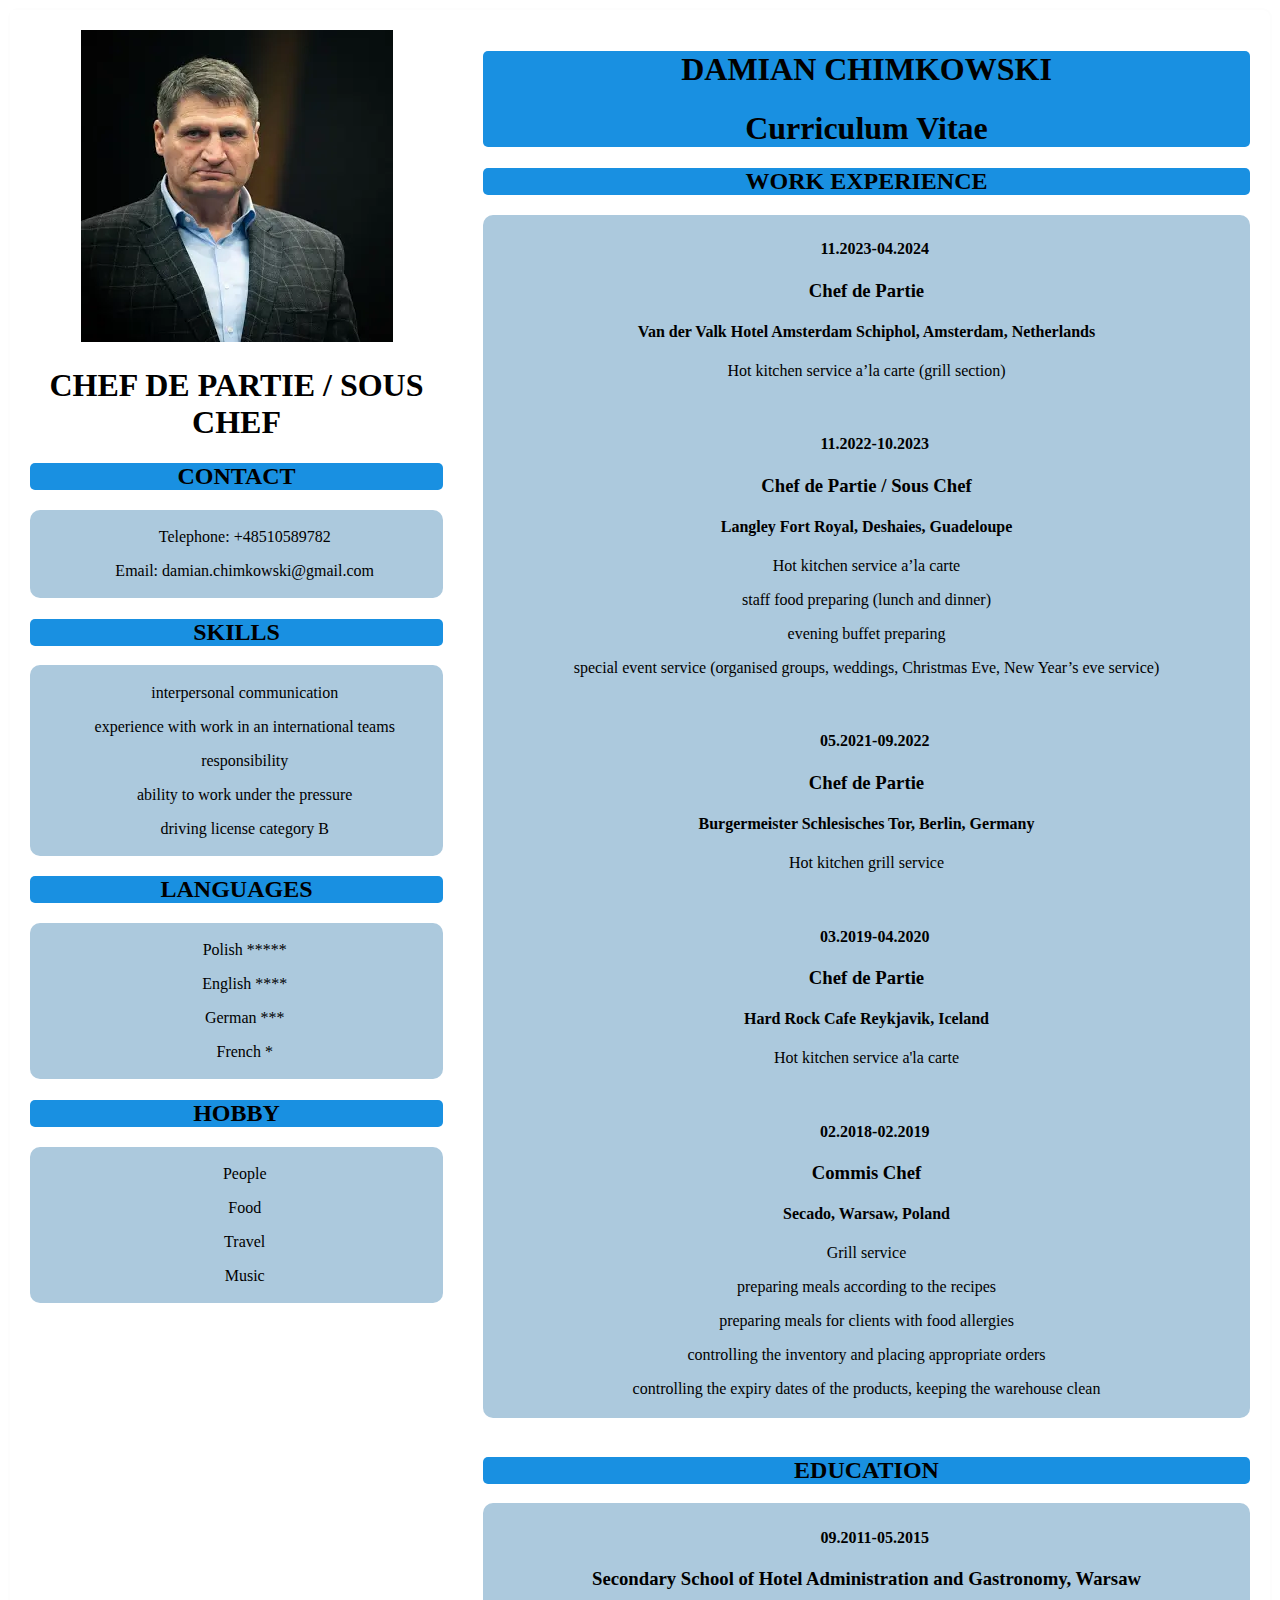
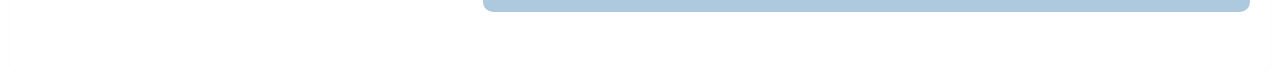
==== index.html @ 7f510ca6 "CV do sprawdzenia" ====
<!DOCTYPE html>
<html lang="en">
    <head>
        <meta charset="UTF-8">
        <title>CurriculumVitae</title>
        <link rel="stylesheet" href="style.css"/>
    </head>
    <body>
        <div class="wrapper">
         <aside class="aside">
             <img class="photo" src="[data-uri]" alt="photo">

             <header class="profile">
                <div class="header1">
                    <h1>CHEF DE PARTIE / SOUS CHEF</h1>
                </div>
             </header>
             <section class="section">
               <div class="header3">
                   <h2>CONTACT</h2>
               </div>
               <div class="paragraph">
                   <p> Telephone: +48510589782</p>
                   <p> Email: damian.chimkowski@gmail.com</p>
                </div>
               <div class="header3">
                   <h2>SKILLS</h2>
               </div>
               <div class="paragraph">
                   <p> interpersonal communication</p>
                   <p> experience with work in an international teams</p>
                   <p> responsibility</p>
                   <p> ability to work under the pressure</p>
                   <p> driving license category B</p>
               </div>
             </section>
             <section class="section">
                 <div class="header3">
                     <h2>LANGUAGES</h2>
                 </div>
                 <div class="paragraph">
                   <p> Polish *****<p>
                   <p> English ****</p>
                   <p> German ***</p>
                   <p> French *</p>
                 </div>
             </section>
             <section class="section">
                 <div class="header3">
                     <h2>HOBBY</h2>
                 </div>
                 <div class="paragraph">
                     <p> People</p>
                     <p> Food</p>
                     <p> Travel</p>
                     <p> Music</p>
                 </div>
             </section>
            </aside>
         <main class="content">
             <article class="post">
                 <header class="header3">
                     <h1>DAMIAN CHIMKOWSKI</h1>
                     <h1>Curriculum Vitae</h1>
                 </header>
                 <header class="header3">
                     <h2>WORK EXPERIENCE</h2>
                 </header>
                 <div class="paragraph">
                     <h4><p> 11.2023-04.2024</p></h4>
                     <h3><p> Chef de Partie</p></h3>
                     <h4><p> Van der Valk Hotel Amsterdam Schiphol, Amsterdam, Netherlands</p></h4>
                     <p>Hot kitchen service a’la carte (grill section)</p>
                     <br>
                     <h4><p> 11.2022-10.2023</p></h4>
                     <h3><p>Chef de Partie / Sous Chef</p></h3>
                     <h4><p>Langley Fort Royal, Deshaies, Guadeloupe</p></h4>
                     <p>Hot kitchen service a’la carte<p>
                     <p>staff food preparing (lunch and dinner)</p>
                     <p>evening buffet preparing</p>
                     <p>special event service (organised groups, weddings, Christmas
                         Eve, New Year’s eve service)</p>
                     <br>
                     <h4><p> 05.2021-09.2022</p></h4>
                     <h3><p> Chef de Partie</p></h3>
                     <h4><p>Burgermeister Schlesisches Tor, Berlin, Germany</p></h4>
                     <p> Hot kitchen grill service</p>
                     <br>
                     <h4><p> 03.2019-04.2020</p></h4>
                     <h3><p>Chef de Partie</p></h3>
                     <h4><p>Hard Rock Cafe Reykjavik, Iceland</p></h4>
                     <p>Hot kitchen service a'la carte</p>
                     <br>
                     <h4><p> 02.2018-02.2019</p></h4>
                     <h3><p>Commis Chef</p></h3>
                     <h4><p>Secado, Warsaw, Poland</p></h4>
                     <p>Grill service<p>
                     <p>preparing meals according to the recipes<p>
                     <p>preparing meals for clients with food allergies</p>
                     <p>controlling the inventory and placing appropriate
                         orders</p>
                     <p>controlling the expiry dates of the products,
                         keeping the warehouse clean</p>
                     </div>
                     <header class="header3">
                         <h2>EDUCATION</h2>
                     </header>
                 <div class="paragraph">
                     <h4><p> 09.2011-05.2015</p></h4>
                     <h3><p>Secondary School of Hotel
                         Administration and Gastronomy, Warsaw</p></h3>
                 </div>




             </article>
         </main>
     </div>
    </body>
</html>
---- style.css ----
.body {
    width: 640px;
    height: 380px;
    border: 2px solid rgb(253, 253, 253);
    background-color: white;

}
.img {
    position: flex;
    border: 2px solid rgba(206, 13, 13, 0.979);
    border-radius: 4px;
}

.wrapper {
    background-color: #ffffff;
    display: flex;
    border: 2px solid rgb(253, 253, 253);
    border-radius: 10px 10px 10px 1dvh;
}

.top-header {
    margin: auto;
    width: 75%;
    border: 3px solid green;
    padding: 10px;
}

.header1 {
    text-align: center;
}

.header3 {
    background: #1990e1;
    border-radius: 5px;
    text-align: center;
}

.aside {
    width: 35%;
    background: #ffffff;
    padding: 20px;
    text-align: center;
}

.content {
    width: 65%;
    padding: 20px;
}

.paragraph {
    font-size: 1em;
    background: #acc9dd;
    border-radius: 10px;
    padding: 0.5%;
    margin: 1% 0;
    margin-bottom: 5%;
    text-align: center;
}
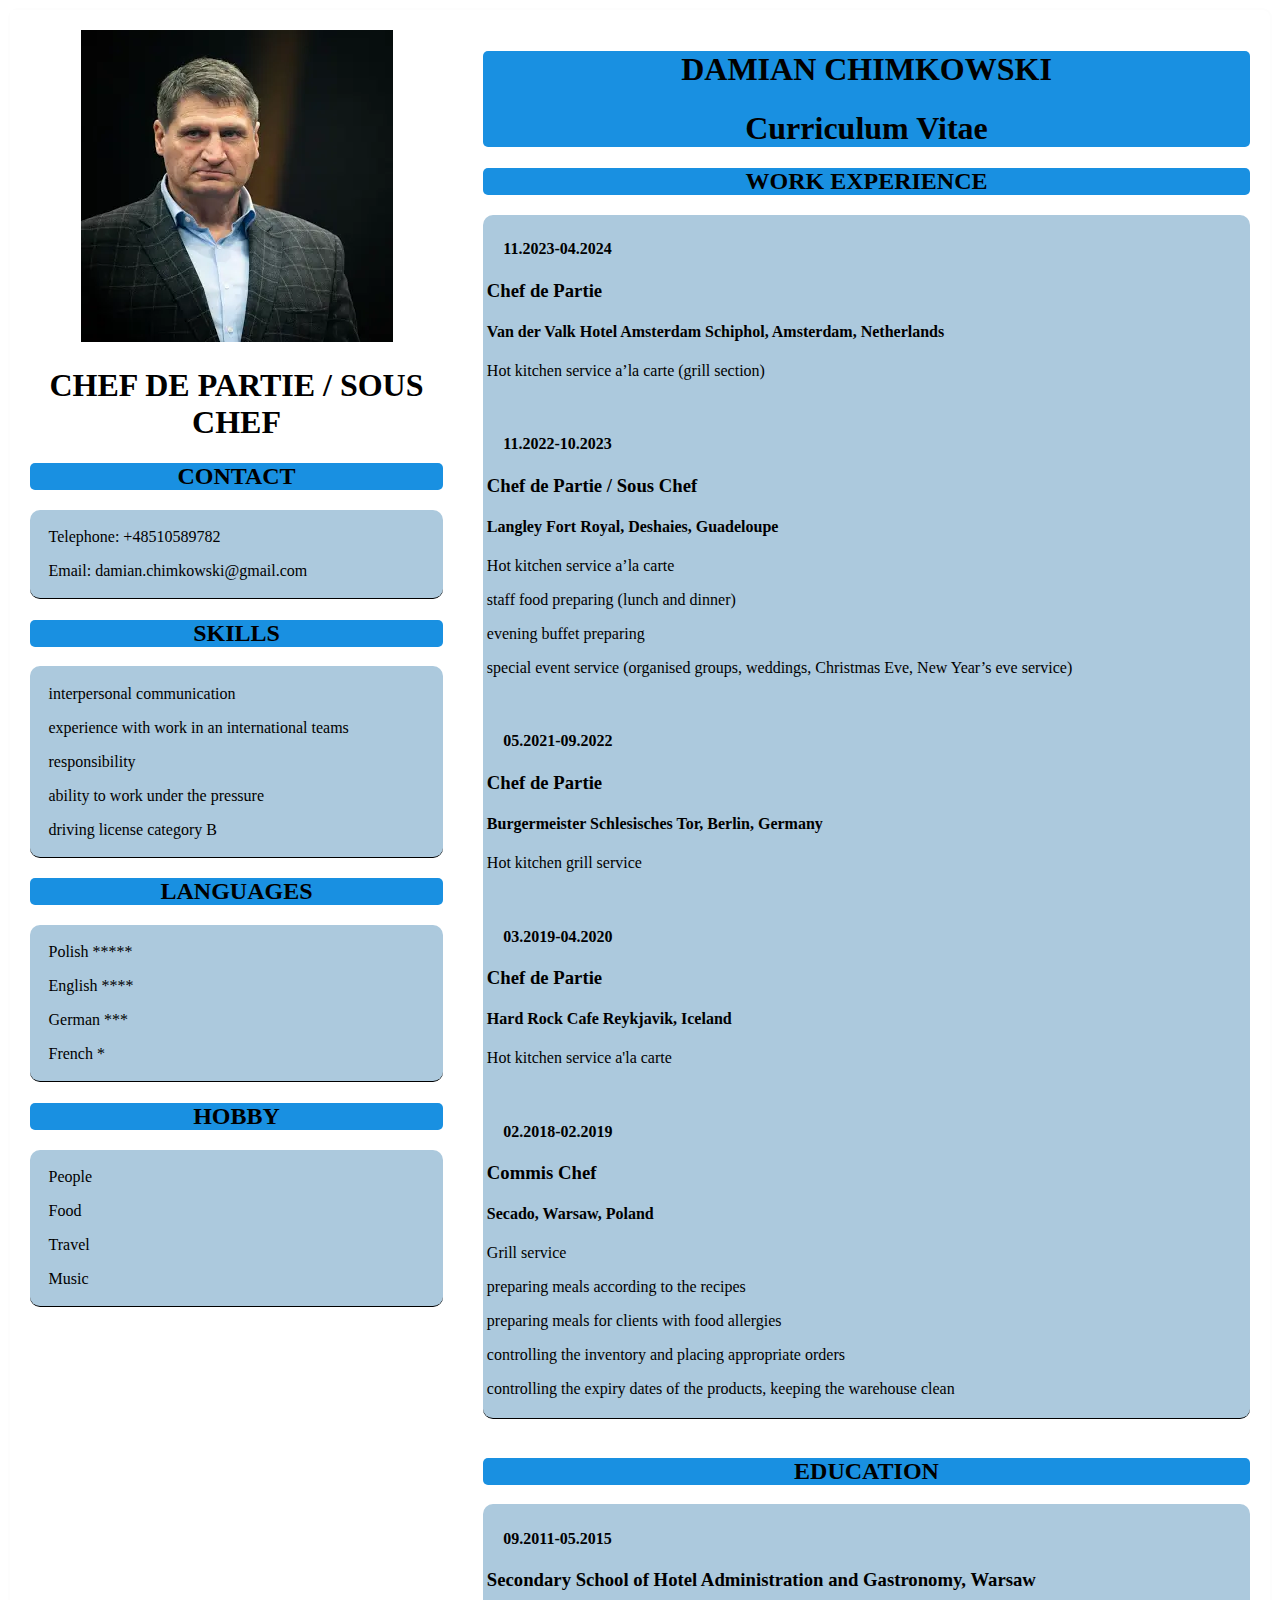
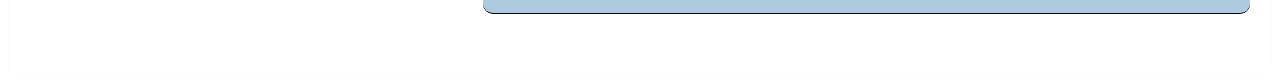
==== commit 1994509f: "Add files via upload" ====
--- a/index.html
+++ b/index.html
@@ -78,8 +78,7 @@
                      <p>Hot kitchen service a’la carte<p>
                      <p>staff food preparing (lunch and dinner)</p>
                      <p>evening buffet preparing</p>
-                     <p>special event service (organised groups, weddings, Christmas
-                         Eve, New Year’s eve service)</p>
+                     <p>special event service (organised groups, weddings, Christmas Eve, New Year’s eve service)</p>
                      <br>
                      <h4><p> 05.2021-09.2022</p></h4>
                      <h3><p> Chef de Partie</p></h3>
@@ -110,10 +109,6 @@
                      <h3><p>Secondary School of Hotel
                          Administration and Gastronomy, Warsaw</p></h3>
                  </div>
-
-
-
-
              </article>
          </main>
      </div>
--- a/style.css
+++ b/style.css
@@ -5,8 +5,9 @@
     background-color: white;
 
 }
+
 .img {
-    position: flex;
+    display: flex;
     border: 2px solid rgba(206, 13, 13, 0.979);
     border-radius: 4px;
 }
@@ -40,6 +41,7 @@
     background: #ffffff;
     padding: 20px;
     text-align: center;
+    list-style-type: disc;
 }
 
 .content {
@@ -54,6 +56,14 @@
     padding: 0.5%;
     margin: 1% 0;
     margin-bottom: 5%;
+    text-align: left;
+    list-type-style: disc;
+    border-bottom: 1px solid black;
+< span style = "text decoration: underline;" >
+}
+
+
+
+.content {
     text-align: center;
 }
-
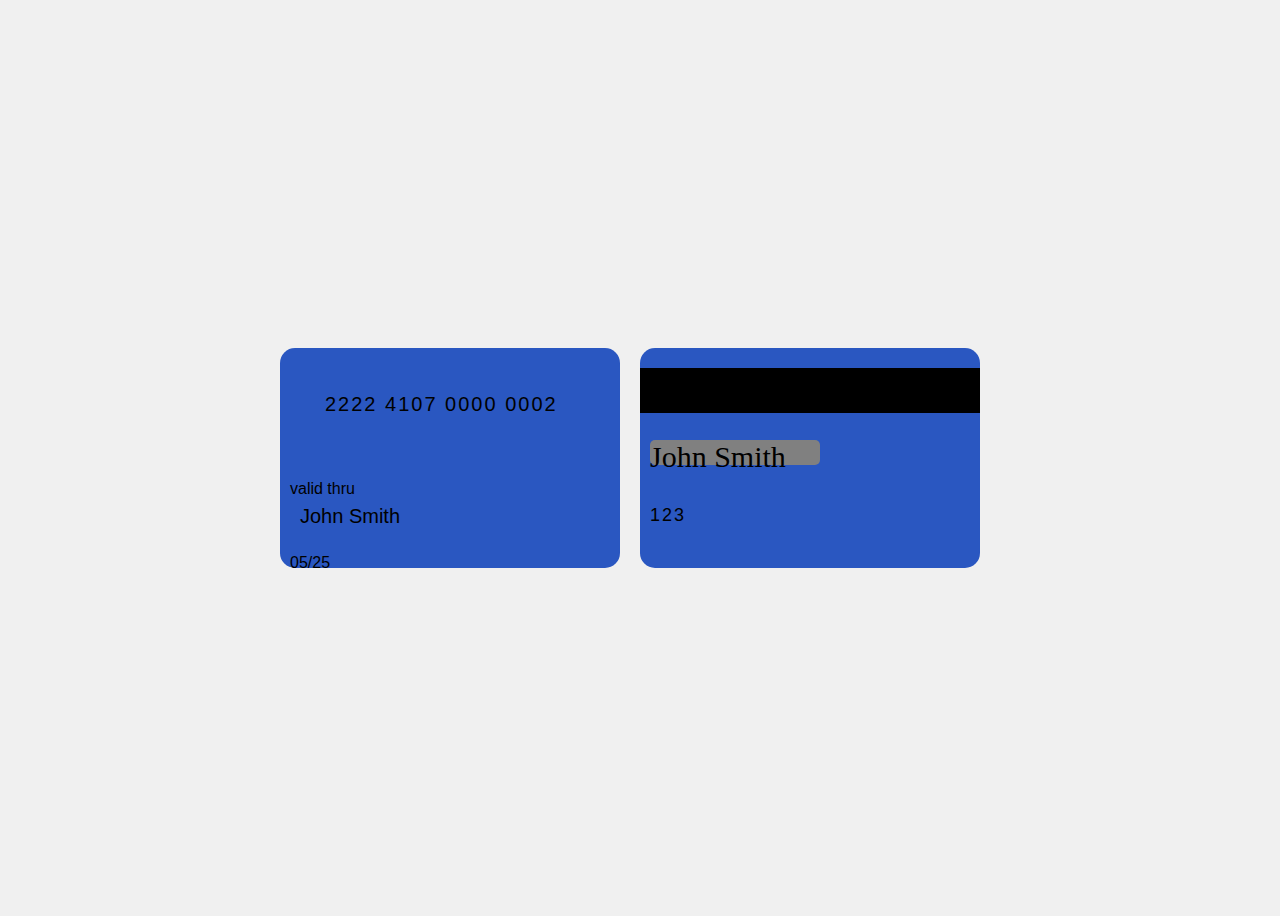
==== commit bd52530a: "karta kredytowa" ====
--- a/index.html
+++ b/index.html
@@ -1,116 +1,29 @@
 <!DOCTYPE html>
 <html lang="en">
-    <head>
-        <meta charset="UTF-8">
-        <title>CurriculumVitae</title>
-        <link rel="stylesheet" href="style.css"/>
-    </head>
-    <body>
-        <div class="wrapper">
-         <aside class="aside">
-             <img class="photo" src="[data-uri]" alt="photo">
+<head>
+    <meta charset="utf-8">
+    <title>Credit Card</title>
+    <link rel="stylesheet" href="styles.css">
+</head>
+<body>
+<div class="credit-card credit-card-front">
+    <div class="number">
+        2222 4107 0000 0002
+    </div>
+    <div class="information-wrapper">
+        <p>
+            valid thru
+        </p>
+        <p>05/25</p>
+    </div>
+    <p class="name">John Smith</p>
+</div>
 
-             <header class="profile">
-                <div class="header1">
-                    <h1>CHEF DE PARTIE / SOUS CHEF</h1>
-                </div>
-             </header>
-             <section class="section">
-               <div class="header3">
-                   <h2>CONTACT</h2>
-               </div>
-               <div class="paragraph">
-                   <p> Telephone: +48510589782</p>
-                   <p> Email: damian.chimkowski@gmail.com</p>
-                </div>
-               <div class="header3">
-                   <h2>SKILLS</h2>
-               </div>
-               <div class="paragraph">
-                   <p> interpersonal communication</p>
-                   <p> experience with work in an international teams</p>
-                   <p> responsibility</p>
-                   <p> ability to work under the pressure</p>
-                   <p> driving license category B</p>
-               </div>
-             </section>
-             <section class="section">
-                 <div class="header3">
-                     <h2>LANGUAGES</h2>
-                 </div>
-                 <div class="paragraph">
-                   <p> Polish *****<p>
-                   <p> English ****</p>
-                   <p> German ***</p>
-                   <p> French *</p>
-                 </div>
-             </section>
-             <section class="section">
-                 <div class="header3">
-                     <h2>HOBBY</h2>
-                 </div>
-                 <div class="paragraph">
-                     <p> People</p>
-                     <p> Food</p>
-                     <p> Travel</p>
-                     <p> Music</p>
-                 </div>
-             </section>
-            </aside>
-         <main class="content">
-             <article class="post">
-                 <header class="header3">
-                     <h1>DAMIAN CHIMKOWSKI</h1>
-                     <h1>Curriculum Vitae</h1>
-                 </header>
-                 <header class="header3">
-                     <h2>WORK EXPERIENCE</h2>
-                 </header>
-                 <div class="paragraph">
-                     <h4><p> 11.2023-04.2024</p></h4>
-                     <h3><p> Chef de Partie</p></h3>
-                     <h4><p> Van der Valk Hotel Amsterdam Schiphol, Amsterdam, Netherlands</p></h4>
-                     <p>Hot kitchen service a’la carte (grill section)</p>
-                     <br>
-                     <h4><p> 11.2022-10.2023</p></h4>
-                     <h3><p>Chef de Partie / Sous Chef</p></h3>
-                     <h4><p>Langley Fort Royal, Deshaies, Guadeloupe</p></h4>
-                     <p>Hot kitchen service a’la carte<p>
-                     <p>staff food preparing (lunch and dinner)</p>
-                     <p>evening buffet preparing</p>
-                     <p>special event service (organised groups, weddings, Christmas Eve, New Year’s eve service)</p>
-                     <br>
-                     <h4><p> 05.2021-09.2022</p></h4>
-                     <h3><p> Chef de Partie</p></h3>
-                     <h4><p>Burgermeister Schlesisches Tor, Berlin, Germany</p></h4>
-                     <p> Hot kitchen grill service</p>
-                     <br>
-                     <h4><p> 03.2019-04.2020</p></h4>
-                     <h3><p>Chef de Partie</p></h3>
-                     <h4><p>Hard Rock Cafe Reykjavik, Iceland</p></h4>
-                     <p>Hot kitchen service a'la carte</p>
-                     <br>
-                     <h4><p> 02.2018-02.2019</p></h4>
-                     <h3><p>Commis Chef</p></h3>
-                     <h4><p>Secado, Warsaw, Poland</p></h4>
-                     <p>Grill service<p>
-                     <p>preparing meals according to the recipes<p>
-                     <p>preparing meals for clients with food allergies</p>
-                     <p>controlling the inventory and placing appropriate
-                         orders</p>
-                     <p>controlling the expiry dates of the products,
-                         keeping the warehouse clean</p>
-                     </div>
-                     <header class="header3">
-                         <h2>EDUCATION</h2>
-                     </header>
-                 <div class="paragraph">
-                     <h4><p> 09.2011-05.2015</p></h4>
-                     <h3><p>Secondary School of Hotel
-                         Administration and Gastronomy, Warsaw</p></h3>
-                 </div>
-             </article>
-         </main>
-     </div>
-    </body>
-</html>+<div class="credit-card credit-card-back">
+    <div class="magnetic-strip"></div>
+    <div class="information-wrapper">
+        <p class="name">John Smith</p>
+        <p class="number">123</p>
+    </div>
+</div>
+</body>--- a/styles.css
+++ b/styles.css
@@ -0,0 +1,116 @@
+body {
+    display: flex;
+    justify-content: center;
+    align-items: center;
+    height: 100vh;
+    background-color: #f0f0f0;
+}
+
+.credit-card {
+    width: 300px;
+    height: 180px;
+    border-radius: 15px;
+    color: black;
+    padding: 20px;
+    font-family: 'Arial', sans-serif;
+    margin: 20px;
+    position: relative;
+    display: flex;
+}
+
+.credit-card-front {
+    background-color: #2a57c1;
+    flex-direction: column;
+    justify-content: space-between;
+    margin: 0px;
+    text-align: left;
+}
+
+.credit-card-front .number {
+    color: black;
+    justify-content: left;
+    text-align: left;
+    padding : 25px;
+    display: flex;
+    position: relative;
+    font-size: 20px;
+}
+.credit-card-front p {
+    display: block;
+}
+
+.credit-card-back {
+    background-color: #2a57c1;
+    margin-top: 20px;
+    position: relative;
+    border-radius: 15px;
+
+}
+
+.credit-card-back .magnetic-strip {
+    background-color: black;
+    height: 45px;
+    width: 100%;
+    position: absolute;
+    top: 20px;
+    left: 0px;
+}
+
+.credit-card-back .name {
+    font-family: "Dancing Script", cursive;
+    font-optical-sizing: auto;
+    font-size: 20px;
+    font-style: normal;
+    font-color: black;
+    border-radius: 5px;
+}
+
+
+.number {
+    font-size: 18px;
+    letter-spacing: 2px;
+    display: flex;
+}
+
+.information-wrapper p{
+    display: flex;
+    flex-direction: column;
+    margin-top: 40px;
+    align-items: flex-start;
+}
+
+.credit-card-back .information-wrapper .name {
+    margin: 0;
+    display: flex;
+    font-size: 30px;
+    color: black;
+    background-color: gray;
+    height: 25px;
+    width: 50%;
+
+}
+.credit-card-back .information-wrapper .number {
+    display: flex;
+    text-aling: left;
+    position: relative top:10px; right: 10px;
+
+}
+
+.name {
+    font-size: 20px;
+    color: black;
+}
+
+
+.information-wrapper {
+    position: absolute;
+    bottom: 40px;
+    left: 10px;
+    display: flex;
+    flex-direction: column;
+    justify-content: space-between;
+    width: 100%;
+    height: 40%;
+
+}
+
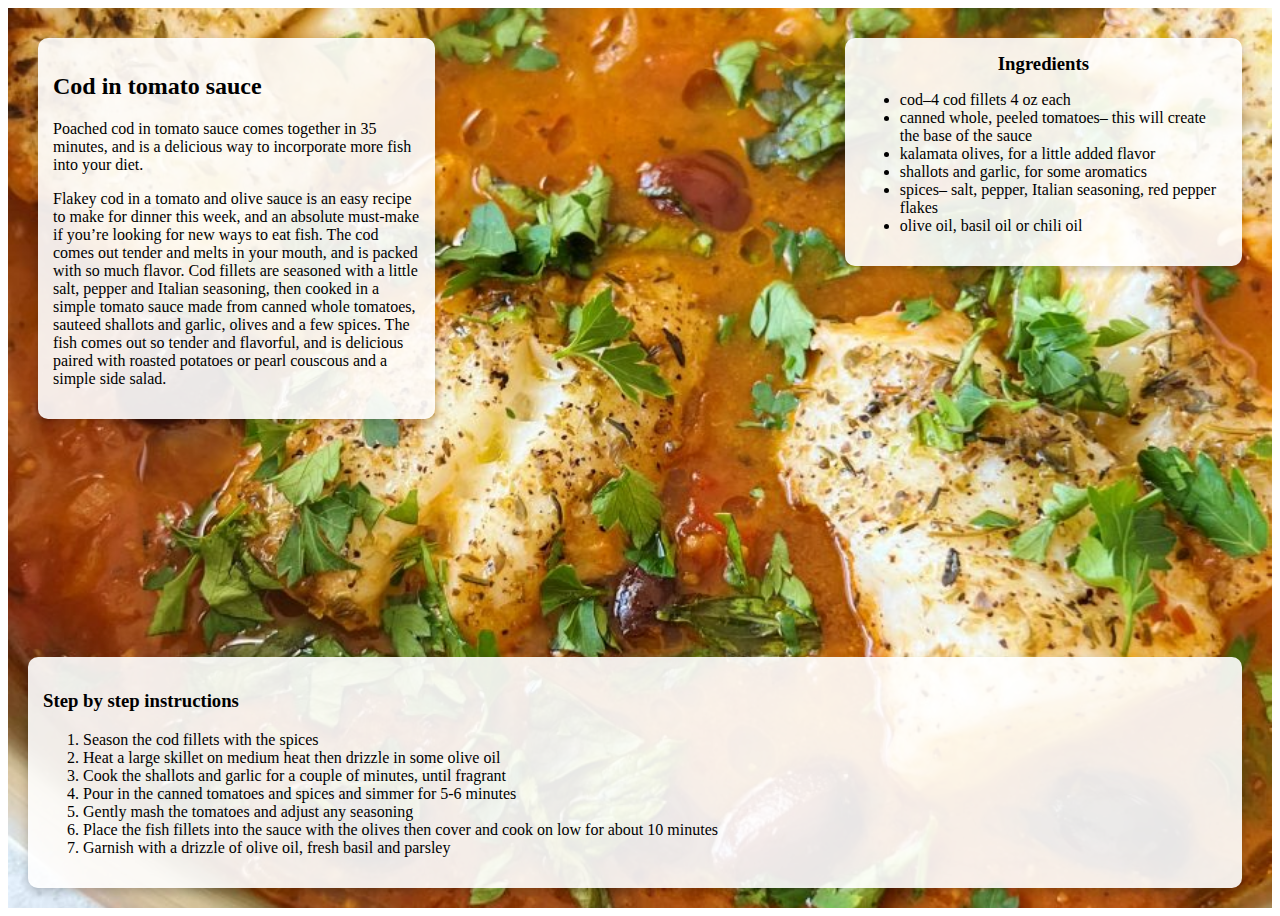
==== commit 982eca2d: "praca domowa - przepis" ====
--- a/index.html
+++ b/index.html
@@ -2,28 +2,55 @@
 <html lang="en">
 <head>
     <meta charset="utf-8">
+    <meta name="viewport" content="width=device-width, initial-scale=1">
     <title>Credit Card</title>
-    <link rel="stylesheet" href="styles.css">
+    <link rel="stylesheet" href="style.css">
 </head>
 <body>
-<div class="credit-card credit-card-front">
-    <div class="number">
-        2222 4107 0000 0002
-    </div>
-    <div class="information-wrapper">
-        <p>
-            valid thru
-        </p>
-        <p>05/25</p>
-    </div>
-    <p class="name">John Smith</p>
-</div>
+<div class="recipe-card">
+    <img src="fishpic.jpeg" alt="Fish with Tomatoes" class="dish-image">
+    <div class="content">
+        <div class="top-content">
+            <div class="description">
+                <h2>Cod in tomato sauce</h2>
+                <p>Poached cod in tomato sauce comes together in 35 minutes,
 
-<div class="credit-card credit-card-back">
-    <div class="magnetic-strip"></div>
-    <div class="information-wrapper">
-        <p class="name">John Smith</p>
-        <p class="number">123</p>
+                    and is a delicious way to incorporate more fish into your diet.
+                </p>
+                <p>Flakey cod in a tomato and olive sauce is an easy recipe to make for dinner this week, and an absolute must-make if you’re looking for new ways to eat fish. The cod comes out tender and melts in your mouth, and is packed with so much flavor.
+
+                    Cod fillets are seasoned with a little salt, pepper and Italian seasoning, then cooked in a simple tomato sauce made from canned whole tomatoes, sauteed shallots and garlic, olives and a few spices.
+
+                    The fish comes out so tender and flavorful, and is delicious paired with roasted potatoes or pearl couscous and a simple side salad.
+
+                </p>
+            </div>
+            <div class="spacer"></div>
+            <div class="ingredients">
+                <h3>Ingredients</h3>
+                <ul>
+                    <li>cod–4 cod fillets 4 oz each</li>
+                    <li>canned whole, peeled tomatoes– this will create the base of the sauce</li>
+                    <li>kalamata olives, for a little added flavor</li>
+                    <li>shallots and garlic, for some aromatics</li>
+                    <li>spices– salt, pepper, Italian seasoning, red pepper flakes</li>
+                    <li>olive oil, basil oil or chili oil</li>
+                </ul>
+            </div>
+        </div>
+        <div class="instructions">
+            <h3>Step by step instructions</h3>
+            <ol>
+                <li>Season the cod fillets with the spices</li>
+                <li>Heat a large skillet on medium heat then drizzle in some olive oil</li>
+                <li>Cook the shallots and garlic for a couple of minutes, until fragrant</li>
+                <li>Pour in the canned tomatoes and spices and simmer for 5-6 minutes</li>
+                <li>Gently mash the tomatoes and adjust any seasoning</li>
+                <li>Place the fish fillets into the sauce with the olives
+                    then cover and cook on low for about 10 minutes</li>
+                <li>Garnish with a drizzle of olive oil, fresh basil and parsley</li>
+            </ol>
+        </div>
     </div>
 </div>
 </body>--- a/style.css
+++ b/style.css
@@ -0,0 +1,59 @@
+.body {
+    font-family: Arial, sans-serif;
+    margin: 0;
+    padding: 0;
+    background-color: #f5f5f5;
+}
+.recipe-card {
+    position: relative;
+    width: 100%;
+    height: 100vh;
+    overflow: hidden;
+}
+.dish-image {
+    width: 100%;
+    height: 100%;
+    object-fit: cover;
+}
+.content {
+    position: absolute;
+    top: 0;
+    left: 0;
+    right: 0;
+    bottom: 0;
+    display: flex;
+    flex-direction: column;
+    padding: 20px;
+}
+.top-content {
+    display: flex;
+    flex: 1;
+    justify-content: space-between;
+    align-items: stretch;
+}
+.description,
+.ingredients {
+    background-color: rgba(255, 255, 255, 0.9);
+    border-radius: 10px;
+    padding: 15px;
+    margin: 10px;
+    flex: 0 0 30%;
+    box-shadow: 0 4px 10px rgba(0, 0, 0, 0.2);
+    align-self: flex-start;
+    height: auto;
+}
+.ingredients h3{
+    margin: 0;
+    text-align: center;
+}
+.spacer {
+    flex: 1;
+}
+.instructions {
+    background-color: rgba(255, 255, 255, 0.9);
+    border-radius: 10px;
+    padding: 15px;
+    width: calc(100% - 40px);
+    box-shadow: 0 4px 10px rgba(0, 0, 0, 0.2);
+    margin-top: 20px;
+}